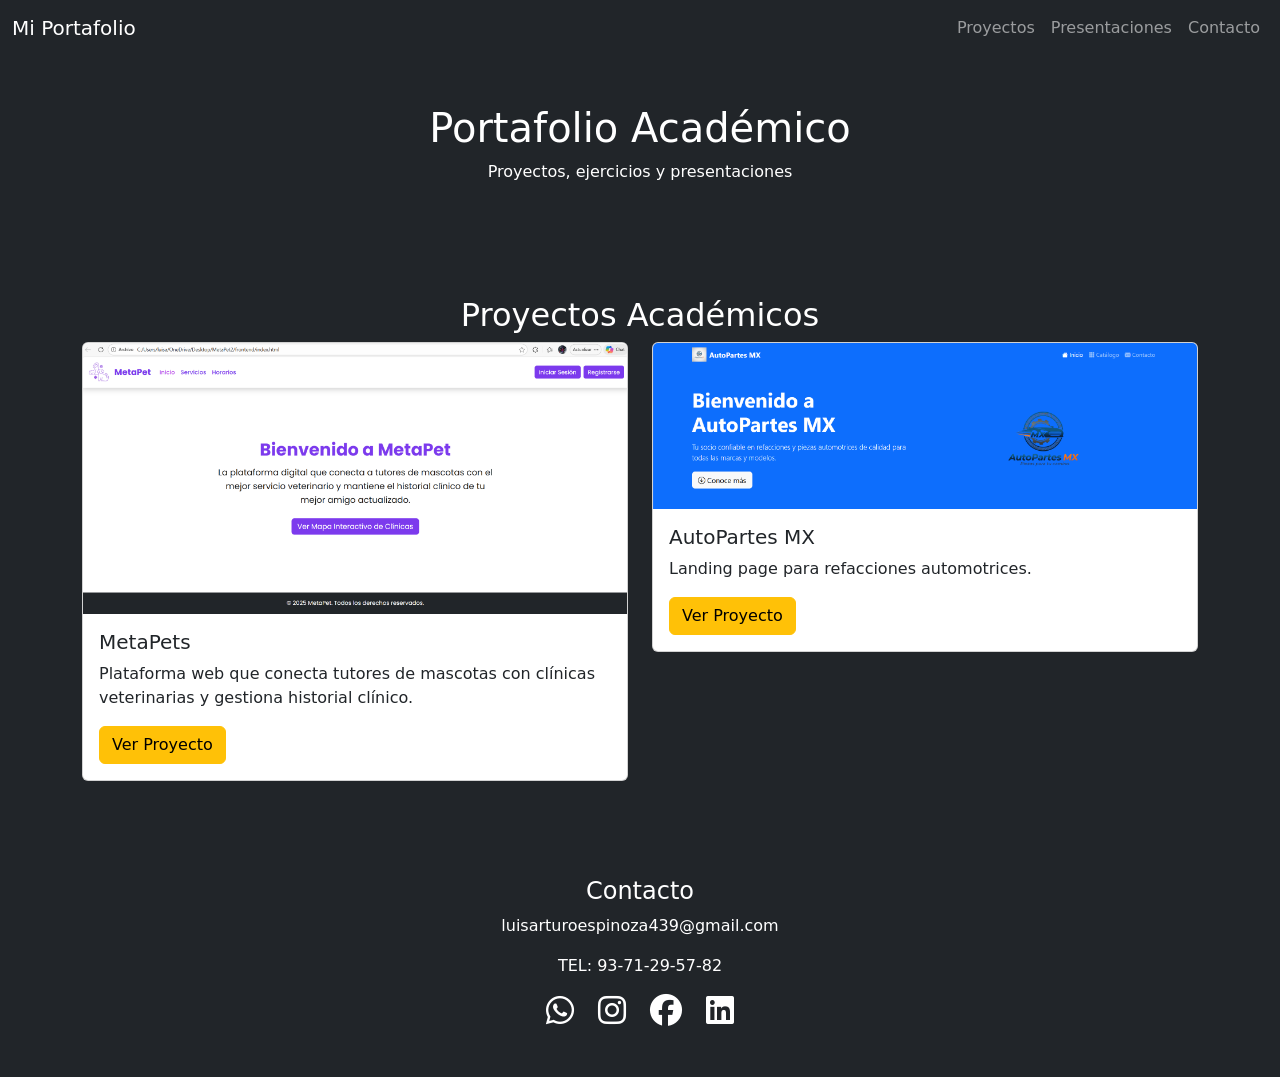
==== index.html @ 82635530 "Primer commit del portafolio" ====
<!DOCTYPE html>
<html lang="es">
<head>
  <meta charset="UTF-8">
  <meta name="viewport" content="width=device-width, initial-scale=1.0">
  <title>Portafolio Académico - Luis Arturo Espinosa Bello</title>
  <!-- Bootstrap -->
  <link href="https://cdn.jsdelivr.net/npm/bootstrap@5.3.2/dist/css/bootstrap.min.css" rel="stylesheet">
  <!-- CSS personalizado -->
  <link href="style.css" rel="stylesheet">
  <!-- AOS Animations -->
  <link href="https://cdn.jsdelivr.net/npm/aos@2.3.4/dist/aos.css" rel="stylesheet">
  <!-- FontAwesome -->
  <link href="https://cdnjs.cloudflare.com/ajax/libs/font-awesome/6.5.0/css/all.min.css" rel="stylesheet">
</head>
<body class="bg-dark text-white">

  <!-- Navbar -->
  <nav class="navbar navbar-expand-lg navbar-dark bg-dark">
    <div class="container-fluid">
      <a class="navbar-brand" href="#">Mi Portafolio</a>
      <div class="collapse navbar-collapse">
        <ul class="navbar-nav ms-auto">
          <li class="nav-item"><a class="nav-link" href="#proyectos">Proyectos</a></li>
          <li class="nav-item"><a class="nav-link" href="presentaciones.html">Presentaciones</a></li>
          <li class="nav-item"><a class="nav-link" href="#contacto">Contacto</a></li>
        </ul>
      </div>
    </div>
  </nav>

  <!-- Portada -->
  <header class="header-gradient text-white text-center py-5">
    <h1 data-aos="fade-down">Portafolio Académico</h1>
    <p data-aos="fade-up">Proyectos, ejercicios y presentaciones</p>
  </header>

  <!-- Sección Proyectos -->
  <section id="proyectos" class="container my-5">
    <h2 class="text-center">Proyectos Académicos</h2>
    <div class="row g-4">
      <!-- Proyecto MetaPets -->
      <div class="col-md-6" data-aos="zoom-in">
        <div class="card project-card">
          <img src="assets/MetaPets/img/MetaPets.png" class="card-img-top" alt="MetaPets">
          <div class="card-body">
            <h5 class="card-title">MetaPets</h5>
            <p class="card-text">Plataforma web que conecta tutores de mascotas con clínicas veterinarias y gestiona historial clínico.</p>
            <a href="metapet.html" class="btn btn-warning">Ver Proyecto</a>
          </div>
        </div>
      </div>
      <!-- Proyecto AutoPartes -->
      <div class="col-md-6" data-aos="zoom-in" data-aos-delay="200">
        <div class="card project-card">
          <img src="assets/autopartes/img/logo.png" class="card-img-top" alt="AutoPartes MX">
          <div class="card-body">
            <h5 class="card-title">AutoPartes MX</h5>
            <p class="card-text">Landing page para refacciones automotrices.</p>
            <a href="autopartes.html" class="btn btn-warning">Ver Proyecto</a>
          </div>
        </div>
      </div>
    </div>
  </section>

  <!-- Contacto -->
  <footer id="contacto" class="bg-dark text-white text-center py-5">
    <h4>Contacto</h4>
    <p>luisarturoespinoza439@gmail.com</p>
    <p>TEL: 93-71-29-57-82</p>
    <div class="d-flex justify-content-center gap-4 mt-3">
      <a href="#" class="text-white"><i class="fab fa-whatsapp fa-2x"></i></a>
      <a href="#" class="text-white"><i class="fab fa-instagram fa-2x"></i></a>
      <a href="#" class="text-white"><i class="fab fa-facebook fa-2x"></i></a>
      <a href="#" class="text-white"><i class="fab fa-linkedin fa-2x"></i></a>
    </div>
  </footer>

  <!-- Scripts -->
  <script src="https://cdn.jsdelivr.net/npm/bootstrap@5.3.2/dist/js/bootstrap.bundle.min.js"></script>
  <script src="https://cdn.jsdelivr.net/npm/aos@2.3.4/dist/aos.js"></script>
  <script>
    AOS.init({
      duration: 1000,
      once: true
    });
  </script>
</body>
</html>
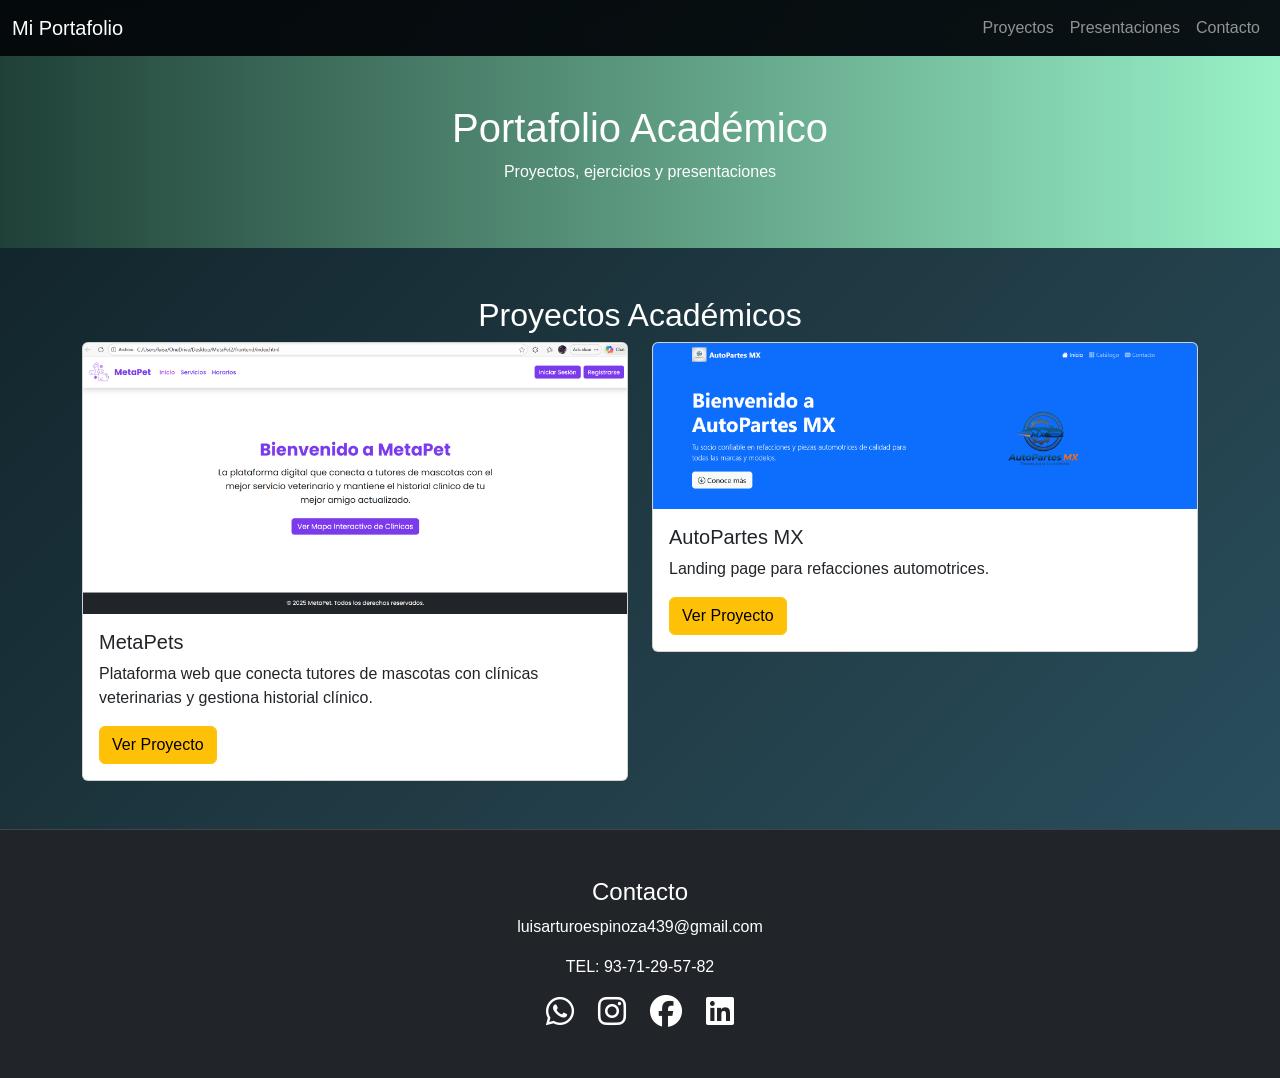
==== commit 37529efc: "Carruseles nuevos y mejora diseño UI" ====
--- a/index.html
+++ b/index.html
@@ -7,7 +7,7 @@
   <!-- Bootstrap -->
   <link href="https://cdn.jsdelivr.net/npm/bootstrap@5.3.2/dist/css/bootstrap.min.css" rel="stylesheet">
   <!-- CSS personalizado -->
-  <link href="style.css" rel="stylesheet">
+  <link href="assets/css/estilos.css" rel="stylesheet">
   <!-- AOS Animations -->
   <link href="https://cdn.jsdelivr.net/npm/aos@2.3.4/dist/aos.css" rel="stylesheet">
   <!-- FontAwesome -->
--- a/assets/css/estilos.css
+++ b/assets/css/estilos.css
@@ -0,0 +1,59 @@
+body{
+background: linear-gradient(135deg,#0f2027,#203a43,#2c5364);
+font-family: 'Segoe UI', sans-serif;
+}
+
+/* HEADER */
+.header-gradient{
+background: linear-gradient(90deg,#1f4037,#99f2c8);
+color:white;
+}
+
+/* TECNOLOGIAS */
+.tech-icon{
+height:90px;
+object-fit:contain;
+transition:0.3s;
+}
+
+.tech-icon:hover{
+transform:scale(1.1);
+}
+
+/* CARRUSEL */
+.carousel{
+max-width:950px;
+margin:auto;
+}
+
+.carousel-item img{
+height:420px;
+object-fit:contain;
+background:#111;
+border-radius:12px;
+}
+
+.carousel-caption{
+background:rgba(0,0,0,0.6);
+border-radius:12px;
+padding:10px;
+}
+
+/* CARD DISEÑO */
+.card-tech{
+background:#1e293b;
+border-radius:15px;
+padding:20px;
+box-shadow:0px 5px 15px rgba(0,0,0,0.4);
+}
+
+/* NAVBAR GLASS */
+.navbar{
+backdrop-filter: blur(10px);
+background: rgba(0,0,0,0.7)!important;
+}
+
+/* FOOTER */
+footer{
+border-top:1px solid #444;
+}
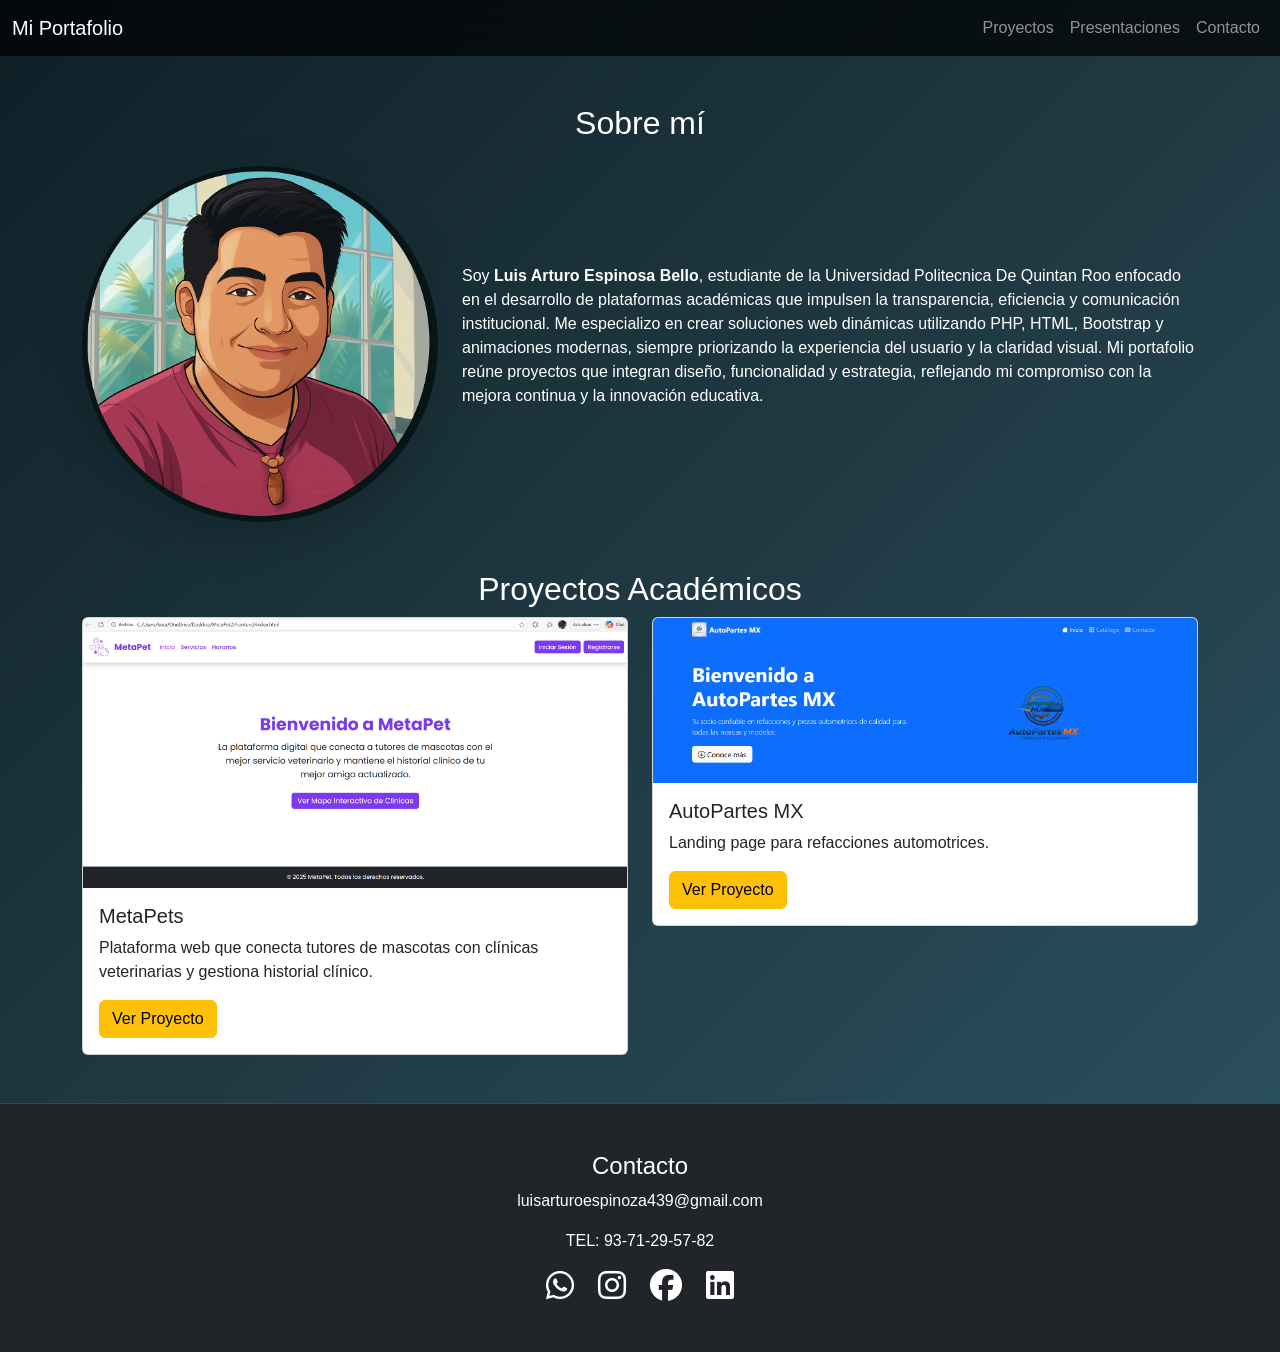
==== commit 6f25b832: "Actualizaciion sobre mi" ====
--- a/index.html
+++ b/index.html
@@ -30,10 +30,30 @@
   </nav>
 
   <!-- Portada -->
-  <header class="header-gradient text-white text-center py-5">
-    <h1 data-aos="fade-down">Portafolio Académico</h1>
-    <p data-aos="fade-up">Proyectos, ejercicios y presentaciones</p>
-  </header>
+  <!-- Sección Sobre mí -->
+<section id="sobre-mi" class="container my-5">
+  <h2 class="text-center" data-aos="fade-up">Sobre mí</h2>
+  <div class="row align-items-center mt-4">
+    <!-- Avatar ilustrado -->
+    <div class="col-md-4 text-center" data-aos="zoom-in">
+      <div class="avatar-wrapper">
+        <img src="assets/avatar.png" 
+             class="img-fluid rounded-circle shadow-lg avatar-img" 
+             alt="Luis Arturo Espinosa Bello">
+      </div>
+    </div>
+    <!-- Texto -->
+    <div class="col-md-8" data-aos="fade-left" data-aos-delay="300">
+      <p>
+        Soy <strong>Luis Arturo Espinosa Bello</strong>, estudiante de la Universidad Politecnica De 
+        Quintan Roo enfocado en el desarrollo de plataformas académicas que impulsen la transparencia, 
+        eficiencia y comunicación institucional. 
+        Me especializo en crear soluciones web dinámicas utilizando PHP, HTML, Bootstrap y animaciones modernas, siempre priorizando la experiencia del usuario y la claridad visual. 
+        Mi portafolio reúne proyectos que integran diseño, funcionalidad y estrategia, reflejando mi compromiso con la mejora continua y la innovación educativa.
+      </p>
+    </div>
+  </div>
+</section>
 
   <!-- Sección Proyectos -->
   <section id="proyectos" class="container my-5">
